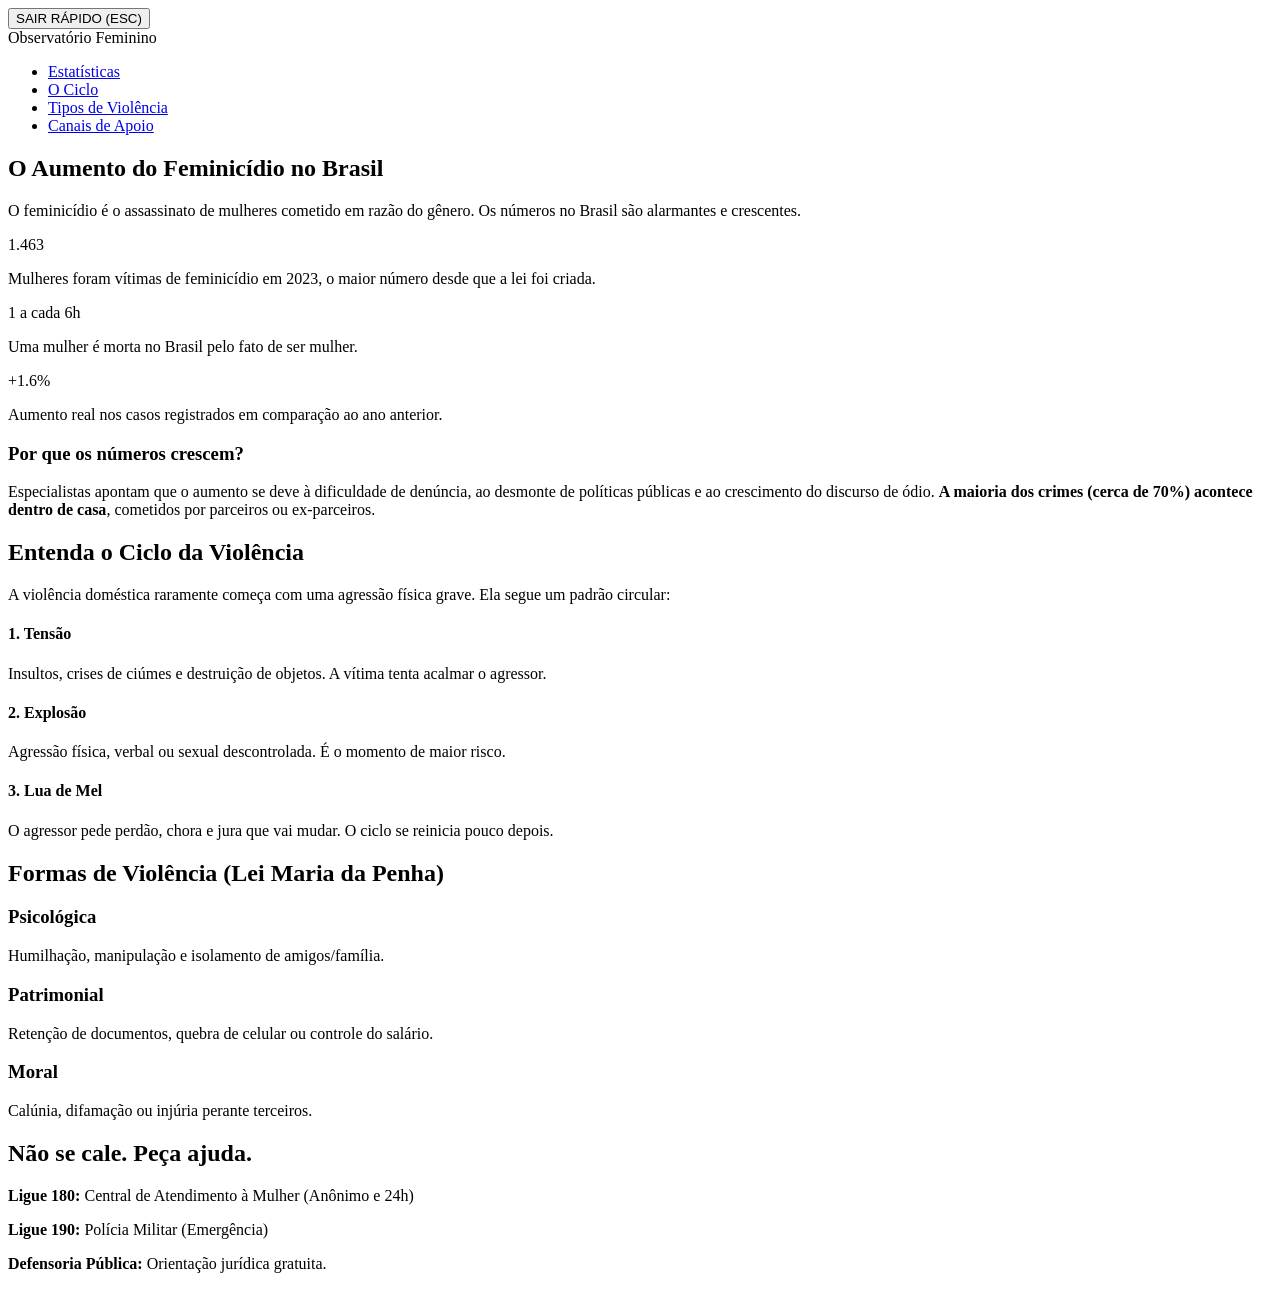
==== index.html @ 6c16f5a2 "Extensão informativa adicionada" ====
<!DOCTYPE html>
<html lang="pt-br">
<head>
    <meta charset="UTF-8">
    <meta name="viewport" content="width=device-width, initial-scale=1.0">
    <title>Alerta Feminicídio | Conscientização</title>
    <link rel="stylesheet" href="style.css">
</head>
<body>

    <button id="btnSairRapido">SAIR RÁPIDO (ESC)</button>

    <header>
        <nav>
            <div class="logo">Observatório Feminino</div>
            <ul>
                <li><a href="#dados">Estatísticas</a></li>
                <li><a href="#ciclo">O Ciclo</a></li>
                <li><a href="#tipos">Tipos de Violência</a></li>
                <li><a href="#ajuda">Canais de Apoio</a></li>
            </ul>
        </nav>
    </header>

    <section id="dados" class="container">
        <h2 class="titulo-secao">O Aumento do Feminicídio no Brasil</h2>
        <p class="intro-texto">O feminicídio é o assassinato de mulheres cometido em razão do gênero. Os números no Brasil são alarmantes e crescentes.</p>
        
        <div class="stats-grid">
            <div class="stat-card">
                <span class="numero">1.463</span>
                <p>Mulheres foram vítimas de feminicídio em 2023, o maior número desde que a lei foi criada.</p>
            </div>
            <div class="stat-card">
                <span class="numero">1 a cada 6h</span>
                <p>Uma mulher é morta no Brasil pelo fato de ser mulher.</p>
            </div>
            <div class="stat-card">
                <span class="numero">+1.6%</span>
                <p>Aumento real nos casos registrados em comparação ao ano anterior.</p>
            </div>
        </div>

        <div class="info-detalhada">
            <h3>Por que os números crescem?</h3>
            <p>Especialistas apontam que o aumento se deve à dificuldade de denúncia, ao desmonte de políticas públicas e ao crescimento do discurso de ódio. <strong>A maioria dos crimes (cerca de 70%) acontece dentro de casa</strong>, cometidos por parceiros ou ex-parceiros.</p>
        </div>
    </section>

    <section id="ciclo" class="ciclo-container">
        <h2>Entenda o Ciclo da Violência</h2>
        <p>A violência doméstica raramente começa com uma agressão física grave. Ela segue um padrão circular:</p>
        
        <div class="fases-ciclo">
            <div class="fase">
                <h4>1. Tensão</h4>
                <p>Insultos, crises de ciúmes e destruição de objetos. A vítima tenta acalmar o agressor.</p>
            </div>
            <div class="fase">
                <h4>2. Explosão</h4>
                <p>Agressão física, verbal ou sexual descontrolada. É o momento de maior risco.</p>
            </div>
            <div class="fase">
                <h4>3. Lua de Mel</h4>
                <p>O agressor pede perdão, chora e jura que vai mudar. O ciclo se reinicia pouco depois.</p>
            </div>
        </div>
    </section>

    <section id="tipos" class="container">
        <h2 class="titulo-secao">Formas de Violência (Lei Maria da Penha)</h2>
        <div class="cards-grid">
            <div class="card">
                <h3>Psicológica</h3>
                <p>Humilhação, manipulação e isolamento de amigos/família.</p>
            </div>
            <div class="card">
                <h3>Patrimonial</h3>
                <p>Retenção de documentos, quebra de celular ou controle do salário.</p>
            </div>
            <div class="card">
                <h3>Moral</h3>
                <p>Calúnia, difamação ou injúria perante terceiros.</p>
            </div>
        </div>
    </section>

    <footer id="ajuda">
        <h2>Não se cale. Peça ajuda.</h2>
        <div class="lista-ajuda">
            <p><strong>Ligue 180:</strong> Central de Atendimento à Mulher (Anônimo e 24h)</p>
            <p><strong>Ligue 190:</strong> Polícia Militar (Emergência)</p>
            <p><strong>Defensoria Pública:</strong> Orientação jurídica gratuita.</p>
        </div>
    </footer>

    <script src="script.js"></script>
</body>
</html>
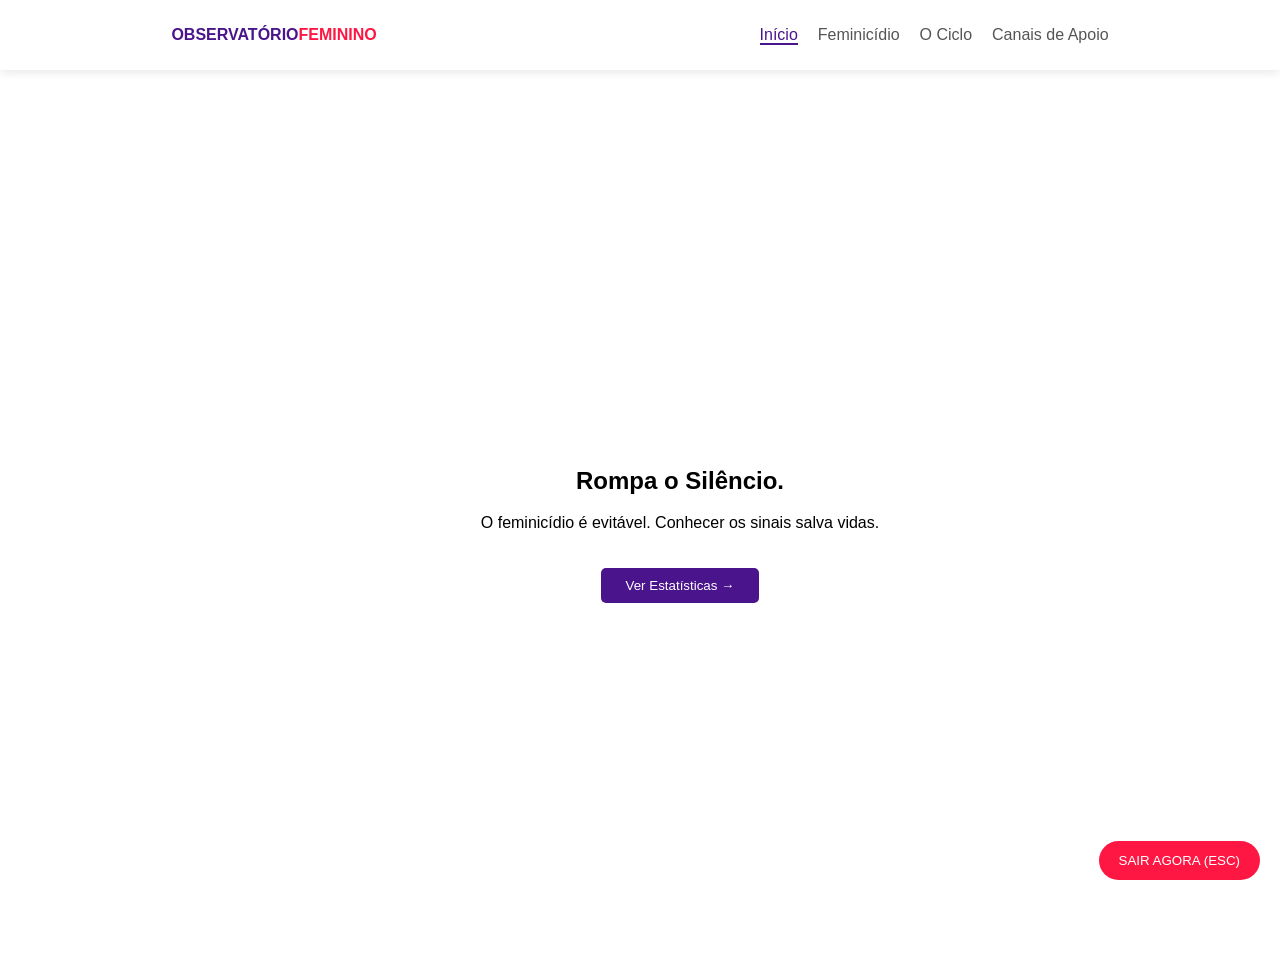
==== commit 560f0e93: "correções" ====
--- a/index.html
+++ b/index.html
@@ -3,96 +3,72 @@
 <head>
     <meta charset="UTF-8">
     <meta name="viewport" content="width=device-width, initial-scale=1.0">
-    <title>Alerta Feminicídio | Conscientização</title>
+    <title>Observatório Feminino</title>
     <link rel="stylesheet" href="style.css">
 </head>
 <body>
 
-    <button id="btnSairRapido">SAIR RÁPIDO (ESC)</button>
+    <button id="btnSairRapido" class="panic-button">SAIR AGORA (ESC)</button>
 
-    <header>
+    <header class="main-header">
+        <div class="logo">OBSERVATÓRIO<span>FEMININO</span></div>
         <nav>
-            <div class="logo">Observatório Feminino</div>
-            <ul>
-                <li><a href="#dados">Estatísticas</a></li>
-                <li><a href="#ciclo">O Ciclo</a></li>
-                <li><a href="#tipos">Tipos de Violência</a></li>
-                <li><a href="#ajuda">Canais de Apoio</a></li>
+            <ul id="main-nav">
+                <li><a href="#" data-page="home" class="active">Início</a></li>
+                <li><a href="#" data-page="dados">Feminicídio</a></li>
+                <li><a href="#" data-page="ciclo">O Ciclo</a></li>
+                <li><a href="#" data-page="ajuda">Canais de Apoio</a></li>
             </ul>
         </nav>
     </header>
 
-    <section id="dados" class="container">
-        <h2 class="titulo-secao">O Aumento do Feminicídio no Brasil</h2>
-        <p class="intro-texto">O feminicídio é o assassinato de mulheres cometido em razão do gênero. Os números no Brasil são alarmantes e crescentes.</p>
-        
-        <div class="stats-grid">
-            <div class="stat-card">
-                <span class="numero">1.463</span>
-                <p>Mulheres foram vítimas de feminicídio em 2023, o maior número desde que a lei foi criada.</p>
+    <main id="content-area">
+        <section id="home" class="page active">
+            <div class="hero-content">
+                <h1>Rompa o Silêncio.</h1>
+                <p>O feminicídio é evitável. Conhecer os sinais salva vidas.</p>
+                <button onclick="changePage('dados')" class="btn-proximo">Ver Estatísticas →</button>
             </div>
-            <div class="stat-card">
-                <span class="numero">1 a cada 6h</span>
-                <p>Uma mulher é morta no Brasil pelo fato de ser mulher.</p>
+        </section>
+
+        <section id="dados" class="page">
+            <h2 class="section-title">O Aumento dos Casos</h2>
+            <div class="stats-grid">
+                <div class="stat-item">
+                    <h3 class="counter" data-target="1463">0</h3>
+                    <p>Feminicídios em 2023 (Recorde)</p>
+                </div>
+                <div class="stat-item">
+                    <h3 class="counter" data-target="70">0</h3>
+                    <p>% ocorrem dentro de casa</p>
+                </div>
             </div>
-            <div class="stat-card">
-                <span class="numero">+1.6%</span>
-                <p>Aumento real nos casos registrados em comparação ao ano anterior.</p>
+            <p class="texto-informativo">O Brasil registrou um aumento de 1,6% nos casos. A maioria das vítimas não possuía medidas protetivas.</p>
+        </section>
+
+        <section id="ciclo" class="page">
+            <h2 class="section-title">As Três Fases do Ciclo</h2>
+            <div class="ciclo-lista">
+                <div class="fase-item"><strong>1. Tensão:</strong> Ameaças e humilhações.</div>
+                <div class="fase-item"><strong>2. Explosão:</strong> A agressão física ou grave.</div>
+                <div class="fase-item"><strong>3. Lua de Mel:</strong> O falso arrependimento.</div>
             </div>
-        </div>
+        </section>
 
-        <div class="info-detalhada">
-            <h3>Por que os números crescem?</h3>
-            <p>Especialistas apontam que o aumento se deve à dificuldade de denúncia, ao desmonte de políticas públicas e ao crescimento do discurso de ódio. <strong>A maioria dos crimes (cerca de 70%) acontece dentro de casa</strong>, cometidos por parceiros ou ex-parceiros.</p>
-        </div>
-    </section>
-
-    <section id="ciclo" class="ciclo-container">
-        <h2>Entenda o Ciclo da Violência</h2>
-        <p>A violência doméstica raramente começa com uma agressão física grave. Ela segue um padrão circular:</p>
-        
-        <div class="fases-ciclo">
-            <div class="fase">
-                <h4>1. Tensão</h4>
-                <p>Insultos, crises de ciúmes e destruição de objetos. A vítima tenta acalmar o agressor.</p>
+        <section id="ajuda" class="page">
+            <h2 class="section-title">Onde buscar ajuda?</h2>
+            <div class="contatos-grid">
+                <div class="card-ajuda">
+                    <h3>Ligue 180</h3>
+                    <p>Central de Atendimento à Mulher</p>
+                </div>
+                <div class="card-ajuda">
+                    <h3>Ligue 190</h3>
+                    <p>Polícia Militar (Emergências)</p>
+                </div>
             </div>
-            <div class="fase">
-                <h4>2. Explosão</h4>
-                <p>Agressão física, verbal ou sexual descontrolada. É o momento de maior risco.</p>
-            </div>
-            <div class="fase">
-                <h4>3. Lua de Mel</h4>
-                <p>O agressor pede perdão, chora e jura que vai mudar. O ciclo se reinicia pouco depois.</p>
-            </div>
-        </div>
-    </section>
-
-    <section id="tipos" class="container">
-        <h2 class="titulo-secao">Formas de Violência (Lei Maria da Penha)</h2>
-        <div class="cards-grid">
-            <div class="card">
-                <h3>Psicológica</h3>
-                <p>Humilhação, manipulação e isolamento de amigos/família.</p>
-            </div>
-            <div class="card">
-                <h3>Patrimonial</h3>
-                <p>Retenção de documentos, quebra de celular ou controle do salário.</p>
-            </div>
-            <div class="card">
-                <h3>Moral</h3>
-                <p>Calúnia, difamação ou injúria perante terceiros.</p>
-            </div>
-        </div>
-    </section>
-
-    <footer id="ajuda">
-        <h2>Não se cale. Peça ajuda.</h2>
-        <div class="lista-ajuda">
-            <p><strong>Ligue 180:</strong> Central de Atendimento à Mulher (Anônimo e 24h)</p>
-            <p><strong>Ligue 190:</strong> Polícia Militar (Emergência)</p>
-            <p><strong>Defensoria Pública:</strong> Orientação jurídica gratuita.</p>
-        </div>
-    </footer>
+        </section>
+    </main>
 
     <script src="script.js"></script>
 </body>
--- a/style.css
+++ b/style.css
@@ -0,0 +1,76 @@
+:root {
+    --primary: #4a148c;
+    --accent: #ff1744;
+    --white: #ffffff;
+    --bg: #f5f6fa;
+}
+
+/* Bloqueia o Scroll */
+html, body {
+    margin: 0;
+    padding: 0;
+    height: 100%;
+    width: 100%;
+    overflow: hidden; /* Retira o scroll totalmente */
+    font-family: 'Segoe UI', sans-serif;
+}
+
+/* Header fixo */
+.main-header {
+    height: 70px;
+    background: var(--white);
+    display: flex;
+    justify-content: space-around;
+    align-items: center;
+    box-shadow: 0 2px 10px rgba(0,0,0,0.1);
+}
+
+.logo { font-weight: 900; color: var(--primary); }
+.logo span { color: var(--accent); }
+
+nav ul { display: flex; list-style: none; gap: 20px; }
+nav a { text-decoration: none; color: #555; font-weight: 500; }
+nav a.active { color: var(--primary); border-bottom: 2px solid var(--primary); }
+
+/* Sistema de Páginas */
+#content-area {
+    height: calc(100% - 70px); /* Ocupa o resto da tela */
+    position: relative;
+}
+
+.page {
+    display: none; /* Esconde todas por padrão */
+    height: 100%;
+    width: 100%;
+    padding: 40px;
+    flex-direction: column;
+    align-items: center;
+    justify-content: center;
+    text-align: center;
+    animation: fadeIn 0.5s ease;
+}
+
+.page.active {
+    display: flex; /* Mostra apenas a ativa */
+}
+
+@keyframes fadeIn {
+    from { opacity: 0; transform: translateY(10px); }
+    to { opacity: 1; transform: translateY(0); }
+}
+
+/* Estilização Interna */
+.panic-button {
+    position: fixed; bottom: 20px; right: 20px;
+    background: var(--accent); color: white; border: none;
+    padding: 12px 20px; border-radius: 20px; cursor: pointer; z-index: 1000;
+}
+
+.stats-grid, .contatos-grid { display: flex; gap: 20px; margin: 30px 0; }
+.stat-item, .card-ajuda { background: white; padding: 20px; border-radius: 10px; box-shadow: 0 4px 6px rgba(0,0,0,0.05); min-width: 200px;}
+.stat-item h3 { font-size: 2.5rem; color: var(--accent); }
+
+.btn-proximo {
+    background: var(--primary); color: white; border: none;
+    padding: 10px 25px; border-radius: 5px; cursor: pointer; margin-top: 20px;
+}
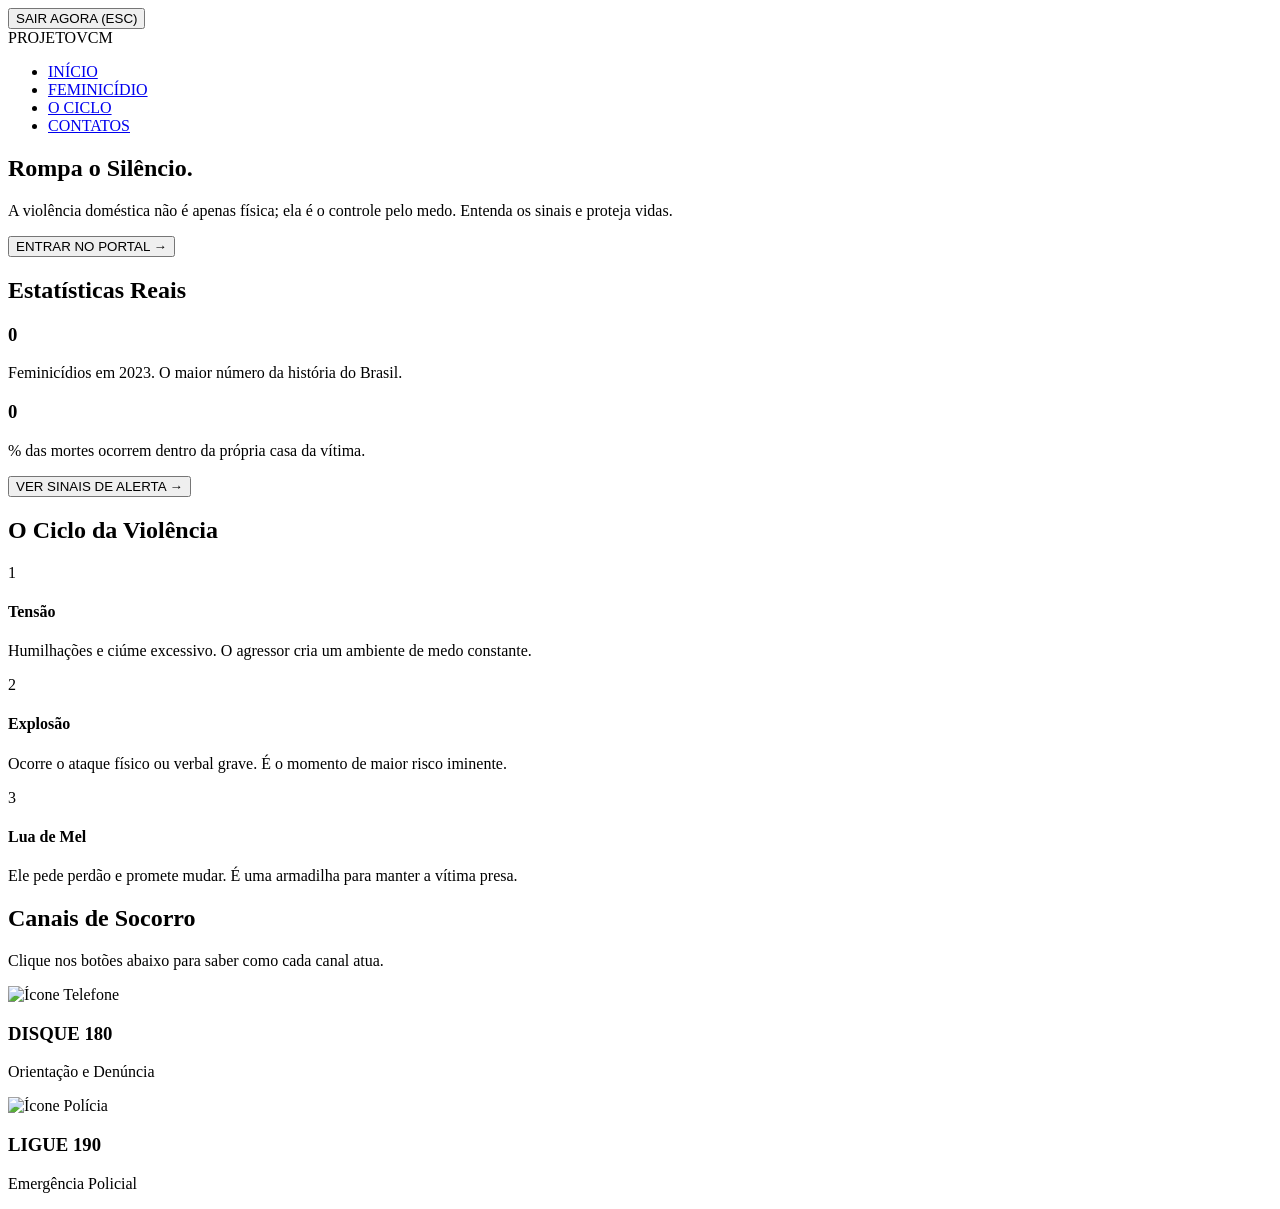
==== commit ae14c3fa: "refatoração de HTML" ====
--- a/index.html
+++ b/index.html
@@ -3,7 +3,8 @@
 <head>
     <meta charset="UTF-8">
     <meta name="viewport" content="width=device-width, initial-scale=1.0">
-    <title>Observatório Feminino</title>
+    <title>Projeto VCM | Conscientização</title>
+    <link href="https://fonts.googleapis.com/css2?family=Poppins:wght@400;700;900&display=swap" rel="stylesheet">
     <link rel="stylesheet" href="style.css">
 </head>
 <body>
@@ -11,60 +12,86 @@
     <button id="btnSairRapido" class="panic-button">SAIR AGORA (ESC)</button>
 
     <header class="main-header">
-        <div class="logo">OBSERVATÓRIO<span>FEMININO</span></div>
+        <div class="logo">PROJETO<span>VCM</span></div>
         <nav>
             <ul id="main-nav">
-                <li><a href="#" data-page="home" class="active">Início</a></li>
-                <li><a href="#" data-page="dados">Feminicídio</a></li>
-                <li><a href="#" data-page="ciclo">O Ciclo</a></li>
-                <li><a href="#" data-page="ajuda">Canais de Apoio</a></li>
+                <li><a href="#" data-page="home" class="active">INÍCIO</a></li>
+                <li><a href="#" data-page="dados">FEMINICÍDIO</a></li>
+                <li><a href="#" data-page="ciclo">O CICLO</a></li>
+                <li><a href="#" data-page="ajuda">CONTATOS</a></li>
             </ul>
         </nav>
     </header>
 
     <main id="content-area">
         <section id="home" class="page active">
-            <div class="hero-content">
+            <div class="overlay"></div>
+            <div class="content-wrap">
                 <h1>Rompa o Silêncio.</h1>
-                <p>O feminicídio é evitável. Conhecer os sinais salva vidas.</p>
-                <button onclick="changePage('dados')" class="btn-proximo">Ver Estatísticas →</button>
+                <p>A violência doméstica não é apenas física; ela é o controle pelo medo. Entenda os sinais e proteja vidas.</p>
+                <button onclick="changePage('dados')" class="btn-main">ENTRAR NO PORTAL →</button>
             </div>
         </section>
 
         <section id="dados" class="page">
-            <h2 class="section-title">O Aumento dos Casos</h2>
-            <div class="stats-grid">
-                <div class="stat-item">
-                    <h3 class="counter" data-target="1463">0</h3>
-                    <p>Feminicídios em 2023 (Recorde)</p>
+            <div class="overlay"></div>
+            <div class="content-wrap">
+                <h2 class="section-title">Estatísticas Reais</h2>
+                <div class="stats-container">
+                    <div class="stat-card">
+                        <h3 class="counter" data-target="1463">0</h3>
+                        <p>Feminicídios em 2023. O maior número da história do Brasil.</p>
+                    </div>
+                    <div class="stat-card">
+                        <h3 class="counter" data-target="70">0</h3>
+                        <p>% das mortes ocorrem dentro da própria casa da vítima.</p>
+                    </div>
                 </div>
-                <div class="stat-item">
-                    <h3 class="counter" data-target="70">0</h3>
-                    <p>% ocorrem dentro de casa</p>
-                </div>
+                <button onclick="changePage('ciclo')" class="btn-main">VER SINAIS DE ALERTA →</button>
             </div>
-            <p class="texto-informativo">O Brasil registrou um aumento de 1,6% nos casos. A maioria das vítimas não possuía medidas protetivas.</p>
         </section>
 
         <section id="ciclo" class="page">
-            <h2 class="section-title">As Três Fases do Ciclo</h2>
-            <div class="ciclo-lista">
-                <div class="fase-item"><strong>1. Tensão:</strong> Ameaças e humilhações.</div>
-                <div class="fase-item"><strong>2. Explosão:</strong> A agressão física ou grave.</div>
-                <div class="fase-item"><strong>3. Lua de Mel:</strong> O falso arrependimento.</div>
+            <div class="overlay"></div>
+            <div class="content-wrap">
+                <h2 class="section-title">O Ciclo da Violência</h2>
+                <div class="ciclo-grid">
+                    <div class="fase-card">
+                        <div class="fase-num">1</div>
+                        <h4>Tensão</h4>
+                        <p>Humilhações e ciúme excessivo. O agressor cria um ambiente de medo constante.</p>
+                    </div>
+                    <div class="fase-card">
+                        <div class="fase-num">2</div>
+                        <h4>Explosão</h4>
+                        <p>Ocorre o ataque físico ou verbal grave. É o momento de maior risco iminente.</p>
+                    </div>
+                    <div class="fase-card">
+                        <div class="fase-num">3</div>
+                        <h4>Lua de Mel</h4>
+                        <p>Ele pede perdão e promete mudar. É uma armadilha para manter a vítima presa.</p>
+                    </div>
+                </div>
+                
             </div>
         </section>
 
         <section id="ajuda" class="page">
-            <h2 class="section-title">Onde buscar ajuda?</h2>
-            <div class="contatos-grid">
-                <div class="card-ajuda">
-                    <h3>Ligue 180</h3>
-                    <p>Central de Atendimento à Mulher</p>
-                </div>
-                <div class="card-ajuda">
-                    <h3>Ligue 190</h3>
-                    <p>Polícia Militar (Emergências)</p>
+            <div class="overlay"></div>
+            <div class="content-wrap">
+                <h2 class="section-title">Canais de Socorro</h2>
+                <p class="instrucao">Clique nos botões abaixo para saber como cada canal atua.</p>
+                <div class="ajuda-grid">
+                    <div class="ajuda-card" onclick="interagirContato('180')">
+                        <img src="https://img.icons8.com/ios-filled/100/ffffff/phone.png" alt="Ícone Telefone">
+                        <h3>DISQUE 180</h3>
+                        <p>Orientação e Denúncia</p>
+                    </div>
+                    <div class="ajuda-card highlight" onclick="interagirContato('190')">
+                        <img src="https://img.icons8.com/ios-filled/100/ffffff/police-badge.png" alt="Ícone Polícia">
+                        <h3>LIGUE 190</h3>
+                        <p>Emergência Policial</p>
+                    </div>
                 </div>
             </div>
         </section>
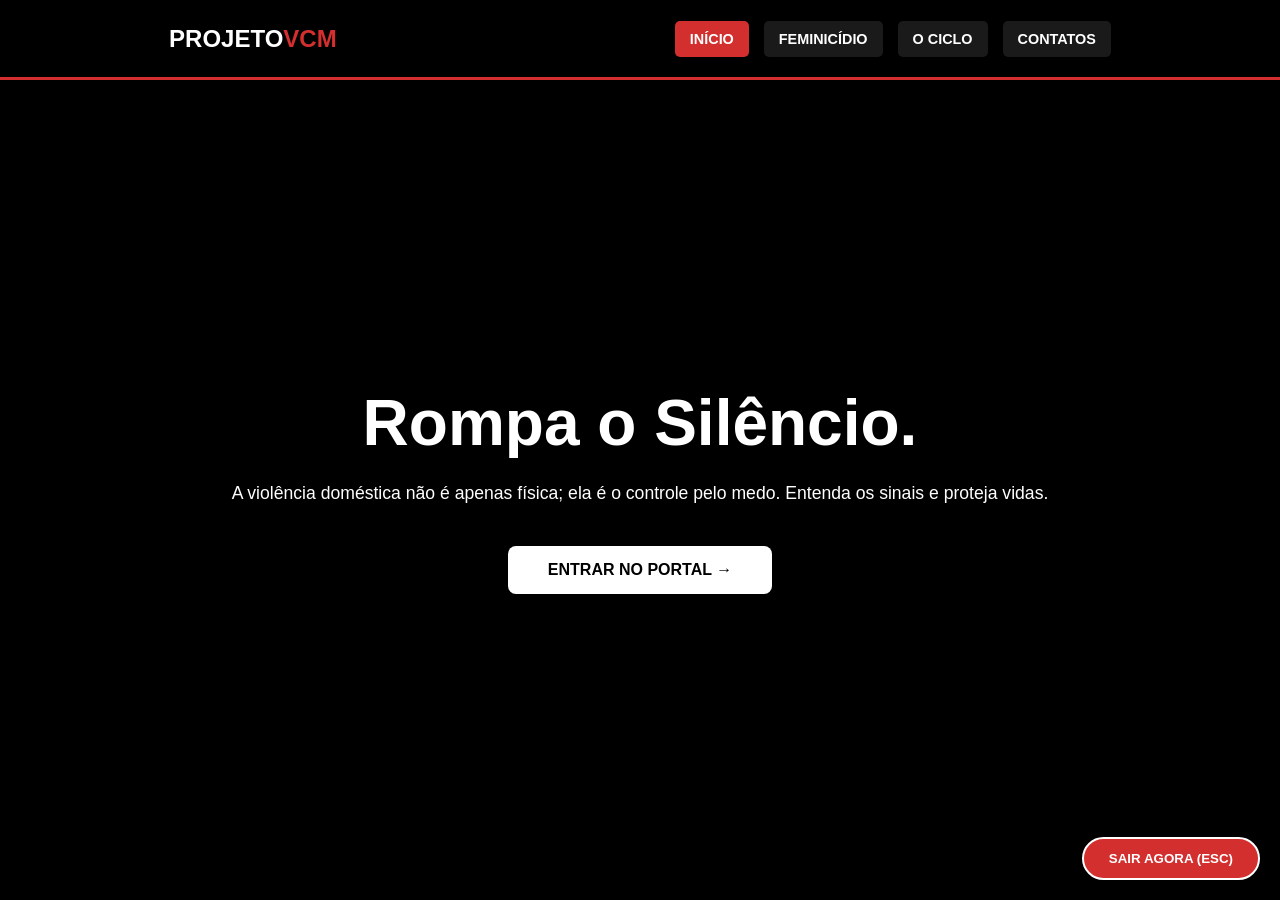
==== commit 4c14ec5f: "Adicionando firebase" ====
--- a/index.html
+++ b/index.html
@@ -1,5 +1,6 @@
 <!DOCTYPE html>
 <html lang="pt-br">
+
 <head>
     <meta charset="UTF-8">
     <meta name="viewport" content="width=device-width, initial-scale=1.0">
@@ -7,6 +8,7 @@
     <link href="https://fonts.googleapis.com/css2?family=Poppins:wght@400;700;900&display=swap" rel="stylesheet">
     <link rel="stylesheet" href="style.css">
 </head>
+
 <body>
 
     <button id="btnSairRapido" class="panic-button">SAIR AGORA (ESC)</button>
@@ -28,7 +30,8 @@
             <div class="overlay"></div>
             <div class="content-wrap">
                 <h1>Rompa o Silêncio.</h1>
-                <p>A violência doméstica não é apenas física; ela é o controle pelo medo. Entenda os sinais e proteja vidas.</p>
+                <p>A violência doméstica não é apenas física; ela é o controle pelo medo. Entenda os sinais e proteja
+                    vidas.</p>
                 <button onclick="changePage('dados')" class="btn-main">ENTRAR NO PORTAL →</button>
             </div>
         </section>
@@ -72,7 +75,7 @@
                         <p>Ele pede perdão e promete mudar. É uma armadilha para manter a vítima presa.</p>
                     </div>
                 </div>
-                
+
             </div>
         </section>
 
@@ -97,6 +100,37 @@
         </section>
     </main>
 
+    <script type="module">
+        import { initializeApp } from "https://www.gstatic.com/firebasejs/10.7.1/firebase-app.js";
+        import { getFirestore, collection, addDoc } from "https://www.gstatic.com/firebasejs/10.7.1/firebase-firestore.js";
+
+        // Estas informações você pega no Console do Firebase (Configurações do Projeto)
+        const firebaseConfig = {
+            apiKey: "SUA_API_KEY",
+            authDomain: "seu-projeto.firebaseapp.com",
+            projectId: "seu-projeto",
+            storageBucket: "seu-projeto.appspot.com",
+            messagingSenderId: "seu-id",
+            appId: "seu-app-id"
+        };
+
+        const app = initializeApp(firebaseConfig);
+        const db = getFirestore(app);
+
+        // Torna a função de salvar acessível globalmente
+        window.salvarRelato = async function (texto) {
+            try {
+                const docRef = await addDoc(collection(db, "relatos"), {
+                    conteudo: texto,
+                    data: new Date()
+                });
+                alert("Relato enviado com segurança.");
+            } catch (e) {
+                console.error("Erro ao salvar: ", e);
+            }
+        }
+    </script>
     <script src="script.js"></script>
 </body>
+
 </html>
--- a/style.css
+++ b/style.css
@@ -0,0 +1,100 @@
+:root {
+    --primary: #311b92;
+    --accent: #d32f2f;
+    --yellow: #ffff00;
+    --black: #000000;
+    --white: #ffffff;
+}
+
+* { margin: 0; padding: 0; box-sizing: border-box; }
+
+html, body {
+    height: 100%; width: 100%;
+    overflow: hidden; /* BLOQUEIO TOTAL DE SCROLL */
+    font-family: 'Poppins', sans-serif;
+    background-color: var(--black);
+}
+
+/* Header Fixo e Navegação */
+.main-header {
+    height: 80px; width: 100%;
+    background: var(--black);
+    position: fixed; top: 0; z-index: 1000;
+    display: flex; justify-content: space-around; align-items: center;
+    border-bottom: 3px solid var(--accent);
+}
+
+.logo { font-weight: 900; font-size: 1.5rem; color: var(--white); }
+.logo span { color: var(--accent); }
+
+nav ul { display: flex; list-style: none; gap: 15px; }
+nav a { 
+    text-decoration: none; color: var(--white); font-weight: 700; font-size: 0.9rem;
+    padding: 10px 15px; background: rgba(255,255,255,0.1); border-radius: 5px;
+    transition: 0.3s;
+}
+nav a.active, nav a:hover { background: var(--accent); color: var(--white); }
+
+/* Interface de "Páginas" */
+#content-area { height: 100%; width: 100%; position: relative; }
+
+.page {
+    display: none; height: 100vh; width: 100%;
+    position: absolute; top: 0; left: 0;
+    justify-content: center; align-items: center;
+    background-size: cover; background-position: center;
+}
+.page.active { display: flex; animation: slideIn 0.5s ease-out; }
+
+@keyframes slideIn {
+    from { opacity: 0; transform: scale(0.95); }
+    to { opacity: 1; transform: scale(1); }
+}
+
+.overlay {
+    position: absolute; top: 0; left: 0; width: 100%; height: 100%;
+    background: rgba(0, 0, 0, 0.85); z-index: 1;
+}
+
+.content-wrap { 
+    z-index: 2; text-align: center; max-width: 1100px; 
+    padding: 20px; margin-top: 80px;
+    display: flex; flex-direction: column; justify-content: center; align-items: center;
+    height: calc(100% - 80px);
+}
+
+/* Tipografia e Cards */
+h1 { font-size: clamp(2rem, 8vw, 4rem); font-weight: 900; color: var(--white); margin-bottom: 20px; }
+.section-title { font-size: clamp(1.5rem, 5vw, 2.5rem); color: var(--yellow); margin-bottom: 30px; text-transform: uppercase; }
+p { font-size: 1.1rem; color: var(--white); line-height: 1.5; margin-bottom: 20px; }
+
+.stats-container, .ciclo-grid, .ajuda-grid { display: flex; gap: 20px; flex-wrap: wrap; justify-content: center; width: 100%; }
+
+.stat-card, .fase-card, .ajuda-card {
+    background: #111; border: 3px solid var(--white); padding: 20px; border-radius: 15px;
+    flex: 1; min-width: 250px; max-width: 350px; transition: 0.3s;
+}
+
+.stat-card h3, .fase-card h4, .ajuda-card h3 { color: var(--yellow); font-size: 1.8rem; margin-bottom: 10px; }
+.ajuda-card { cursor: pointer; }
+.ajuda-card:hover { transform: translateY(-10px); background: #222; border-color: var(--yellow); }
+.ajuda-card.highlight { background: #4e0000; border-color: var(--accent); }
+
+.btn-main {
+    background: var(--white); color: var(--black); border: none;
+    padding: 15px 40px; border-radius: 8px; font-weight: 900; font-size: 1rem;
+    cursor: pointer; margin-top: 20px; transition: 0.3s;
+}
+.btn-main:hover { background: var(--yellow); transform: scale(1.05); }
+
+.panic-button {
+    position: fixed; bottom: 20px; right: 20px; z-index: 2000;
+    background: var(--accent); color: white; border: 2px solid white;
+    padding: 12px 25px; border-radius: 50px; font-weight: 900; cursor: pointer;
+}
+
+/* Backgrounds */
+.page:nth-child(1) { background-image: url('https://images.unsplash.com/photo-1573164713988-8665fc963095?q=80&w=2000'); }
+.page:nth-child(2) { background-image: url('https://images.unsplash.com/photo-1589829545856-d10d557cf95f?q=80&w=2000'); }
+.page:nth-child(3) { background-image: url('https://images.unsplash.com/photo-1551817812-32b0d0c3d973?q=80&w=2000'); }
+.page:nth-child(4) { background-image: url('https://images.unsplash.com/photo-1509099836639-18ba1795216d?q=80&w=2000'); }
